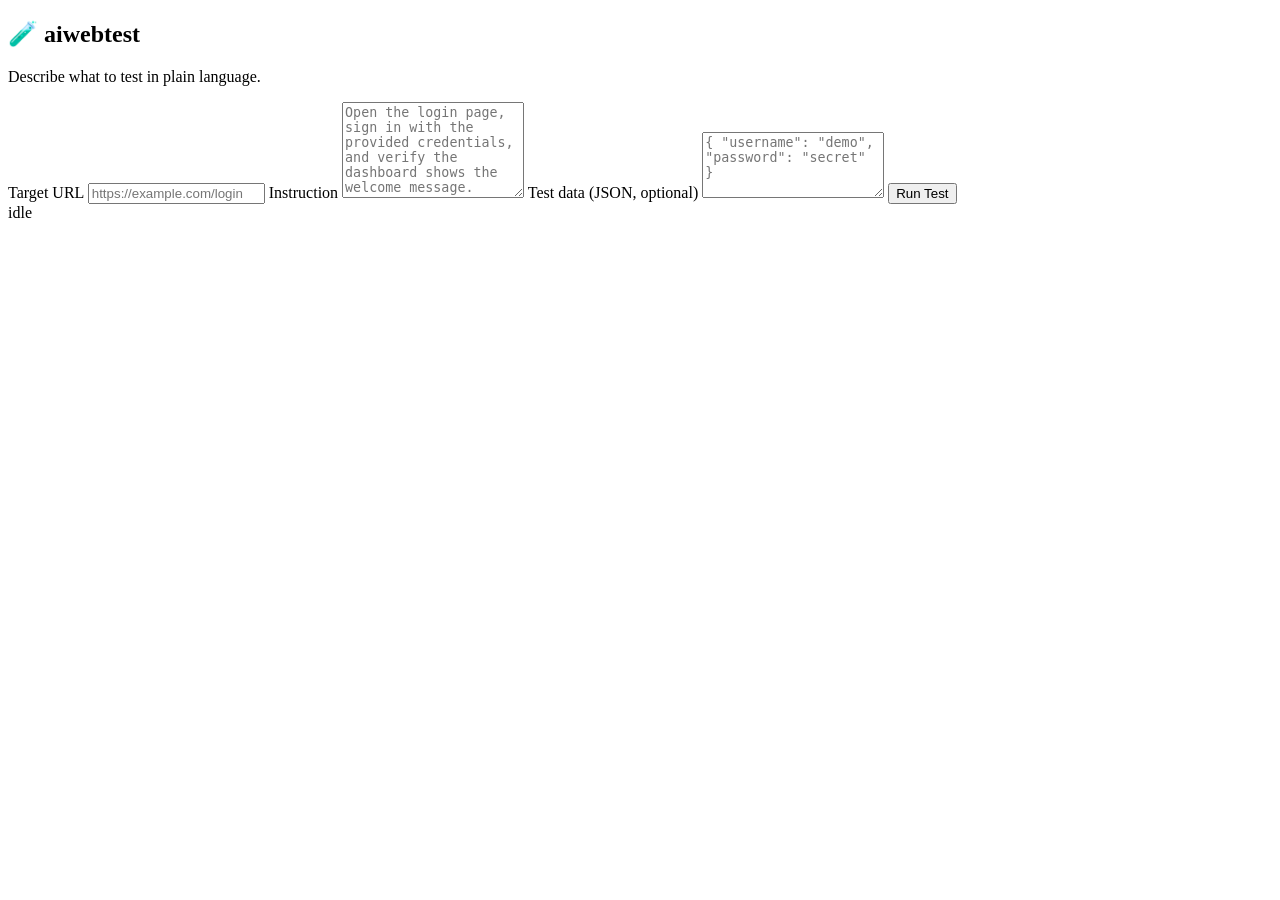
==== src/aiwebtest/static/index.html @ 4cbaee1f "Build autonomous AI web-testing agent (chat → Playwright → report) Greenfield system: a natural-lang" ====
<!DOCTYPE html>
<html lang="en">
<head>
  <meta charset="utf-8">
  <meta name="viewport" content="width=device-width, initial-scale=1">
  <title>aiwebtest — Autonomous Web Testing</title>
  <link rel="stylesheet" href="/static/styles.css">
</head>
<body>
  <div class="layout">
    <aside class="panel">
      <h1>🧪 aiwebtest</h1>
      <p class="hint">Describe what to test in plain language.</p>
      <label>Target URL
        <input id="target_url" type="text" placeholder="https://example.com/login">
      </label>
      <label>Instruction
        <textarea id="instruction" rows="6"
          placeholder="Open the login page, sign in with the provided credentials, and verify the dashboard shows the welcome message."></textarea>
      </label>
      <label>Test data (JSON, optional)
        <textarea id="data" rows="4" placeholder='{ "username": "demo", "password": "secret" }'></textarea>
      </label>
      <button id="run">Run Test</button>
      <div id="status" class="status idle">idle</div>
    </aside>

    <main class="timeline-wrap">
      <div id="verdict" class="verdict hidden"></div>
      <div id="timeline" class="timeline"></div>
    </main>
  </div>
  <script src="/static/app.js"></script>
</body>
</html>
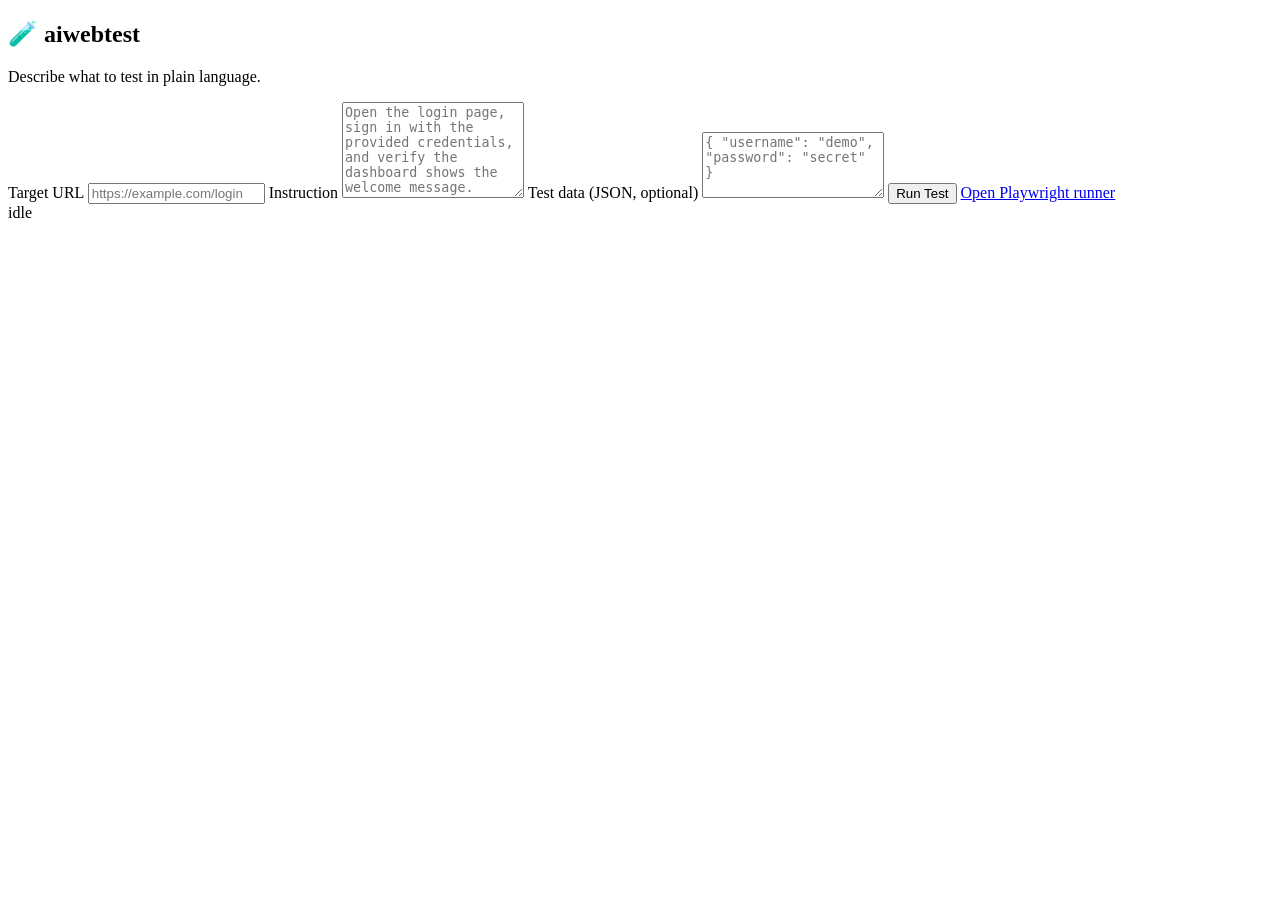
==== commit 0d0748a4: "Add Playwright replay runner" ====
--- a/src/aiwebtest/static/index.html
+++ b/src/aiwebtest/static/index.html
@@ -22,6 +22,7 @@
         <textarea id="data" rows="4" placeholder='{ "username": "demo", "password": "secret" }'></textarea>
       </label>
       <button id="run">Run Test</button>
+      <a class="side-link" href="/runner" target="_blank">Open Playwright runner</a>
       <div id="status" class="status idle">idle</div>
     </aside>
 
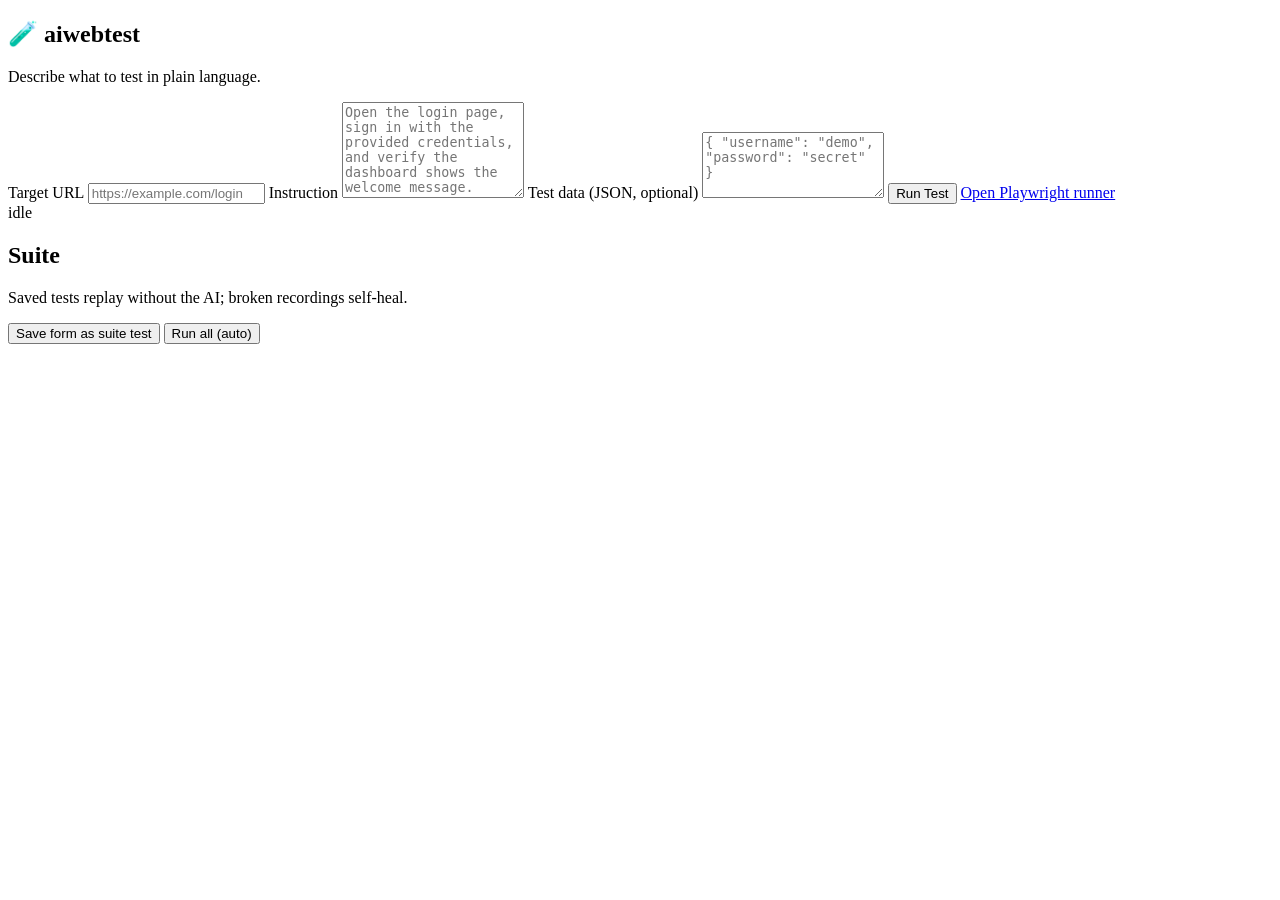
==== commit 4e4db19d: "Add CI, pytest-collectable replays, a test suite layer, and self-healing Four steps that lift the to" ====
--- a/src/aiwebtest/static/index.html
+++ b/src/aiwebtest/static/index.html
@@ -24,6 +24,14 @@
       <button id="run">Run Test</button>
       <a class="side-link" href="/runner" target="_blank">Open Playwright runner</a>
       <div id="status" class="status idle">idle</div>
+
+      <section class="suite">
+        <h2>Suite</h2>
+        <p class="hint">Saved tests replay without the AI; broken recordings self-heal.</p>
+        <button id="save-suite" class="secondary">Save form as suite test</button>
+        <button id="run-suite" class="secondary">Run all (auto)</button>
+        <div id="suite-list" class="suite-list"></div>
+      </section>
     </aside>
 
     <main class="timeline-wrap">
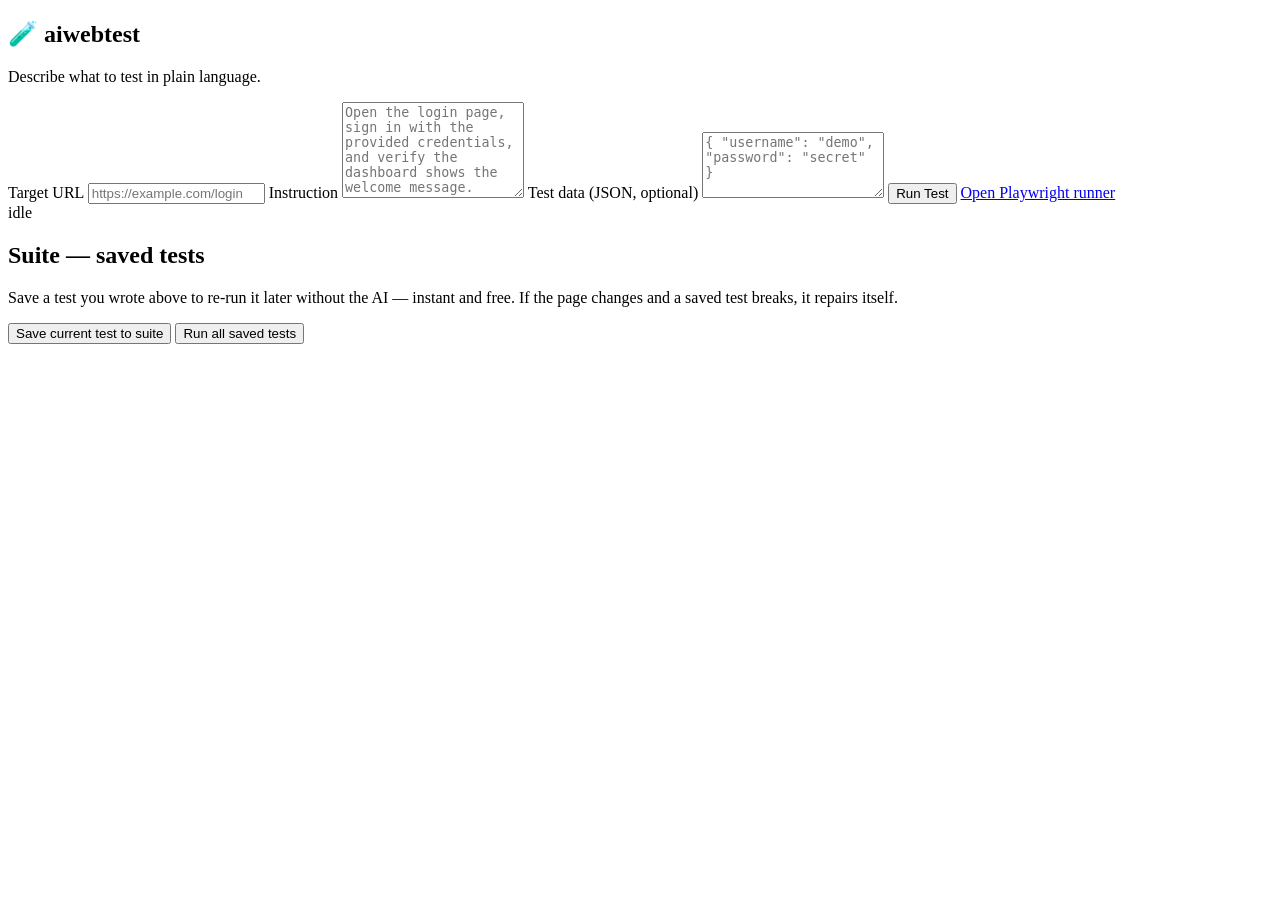
==== commit ae290adb: "Make the Suite section self-explanatory The Suite panel used jargon ("Save form as suite test", "Run" ====
--- a/src/aiwebtest/static/index.html
+++ b/src/aiwebtest/static/index.html
@@ -26,10 +26,14 @@
       <div id="status" class="status idle">idle</div>
 
       <section class="suite">
-        <h2>Suite</h2>
-        <p class="hint">Saved tests replay without the AI; broken recordings self-heal.</p>
-        <button id="save-suite" class="secondary">Save form as suite test</button>
-        <button id="run-suite" class="secondary">Run all (auto)</button>
+        <h2>Suite — saved tests</h2>
+        <p class="hint">Save a test you wrote above to re-run it later without the AI —
+          instant and free. If the page changes and a saved test breaks, it repairs
+          itself.</p>
+        <button id="save-suite" class="secondary"
+          title="Save the Target URL + Instruction + Test data above as a reusable test. Your last completed run becomes its recording.">Save current test to suite</button>
+        <button id="run-suite" class="secondary"
+          title="Replay every saved test. A broken recording self-heals first, and only falls back to a full AI run if that can't fix it.">Run all saved tests</button>
         <div id="suite-list" class="suite-list"></div>
       </section>
     </aside>
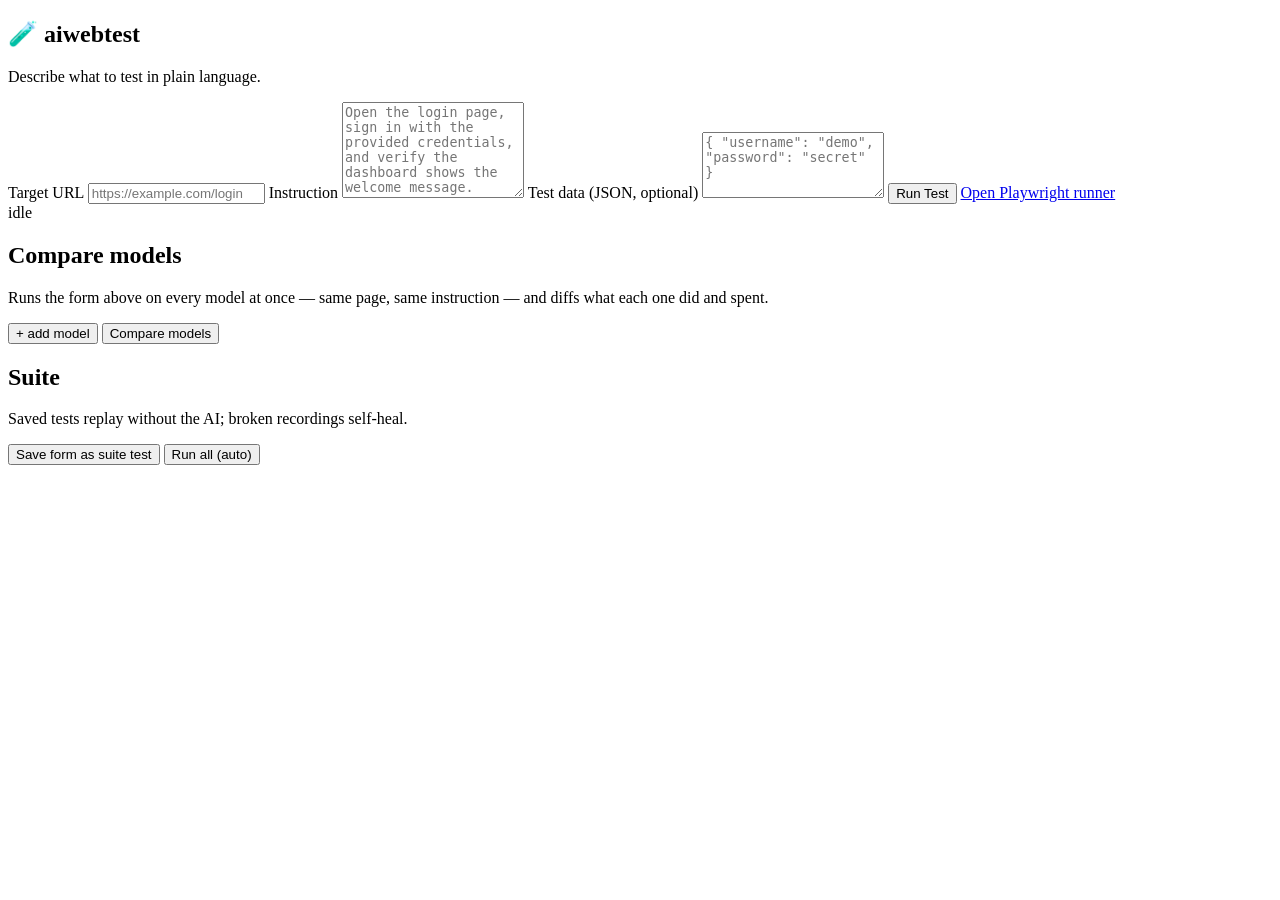
==== commit 0f1f2013: "Add model comparison: one test, several models, in parallel Picking the model for a suite was guessw" ====
--- a/src/aiwebtest/static/index.html
+++ b/src/aiwebtest/static/index.html
@@ -25,21 +25,27 @@
       <a class="side-link" href="/runner" target="_blank">Open Playwright runner</a>
       <div id="status" class="status idle">idle</div>
 
+      <section class="suite compare">
+        <h2>Compare models</h2>
+        <p class="hint">Runs the form above on every model at once — same page, same
+          instruction — and diffs what each one did and spent.</p>
+        <div id="compare-models"></div>
+        <button id="add-model" class="secondary">+ add model</button>
+        <button id="run-compare" class="secondary">Compare models</button>
+      </section>
+
       <section class="suite">
-        <h2>Suite — saved tests</h2>
-        <p class="hint">Save a test you wrote above to re-run it later without the AI —
-          instant and free. If the page changes and a saved test breaks, it repairs
-          itself.</p>
-        <button id="save-suite" class="secondary"
-          title="Save the Target URL + Instruction + Test data above as a reusable test. Your last completed run becomes its recording.">Save current test to suite</button>
-        <button id="run-suite" class="secondary"
-          title="Replay every saved test. A broken recording self-heals first, and only falls back to a full AI run if that can't fix it.">Run all saved tests</button>
+        <h2>Suite</h2>
+        <p class="hint">Saved tests replay without the AI; broken recordings self-heal.</p>
+        <button id="save-suite" class="secondary">Save form as suite test</button>
+        <button id="run-suite" class="secondary">Run all (auto)</button>
         <div id="suite-list" class="suite-list"></div>
       </section>
     </aside>
 
     <main class="timeline-wrap">
       <div id="verdict" class="verdict hidden"></div>
+      <div id="compare" class="compare-results hidden"></div>
       <div id="timeline" class="timeline"></div>
     </main>
   </div>
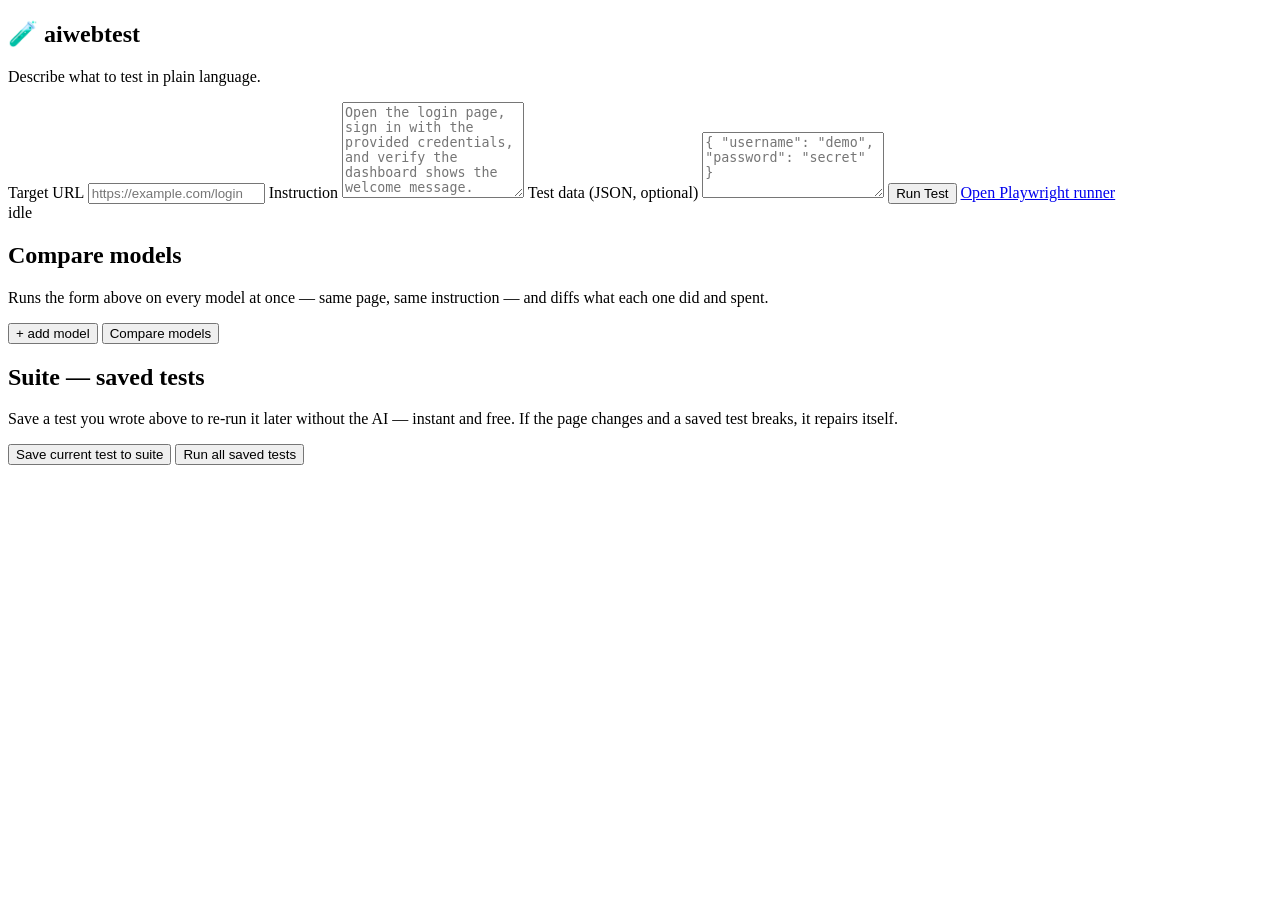
==== commit 8ce6edcc: "Merge branch 'Main' into claude/funny-lamport-7w4wt1" ====
--- a/src/aiwebtest/static/index.html
+++ b/src/aiwebtest/static/index.html
@@ -35,10 +35,14 @@
       </section>
 
       <section class="suite">
-        <h2>Suite</h2>
-        <p class="hint">Saved tests replay without the AI; broken recordings self-heal.</p>
-        <button id="save-suite" class="secondary">Save form as suite test</button>
-        <button id="run-suite" class="secondary">Run all (auto)</button>
+        <h2>Suite — saved tests</h2>
+        <p class="hint">Save a test you wrote above to re-run it later without the AI —
+          instant and free. If the page changes and a saved test breaks, it repairs
+          itself.</p>
+        <button id="save-suite" class="secondary"
+          title="Save the Target URL + Instruction + Test data above as a reusable test. Your last completed run becomes its recording.">Save current test to suite</button>
+        <button id="run-suite" class="secondary"
+          title="Replay every saved test. A broken recording self-heals first, and only falls back to a full AI run if that can't fix it.">Run all saved tests</button>
         <div id="suite-list" class="suite-list"></div>
       </section>
     </aside>
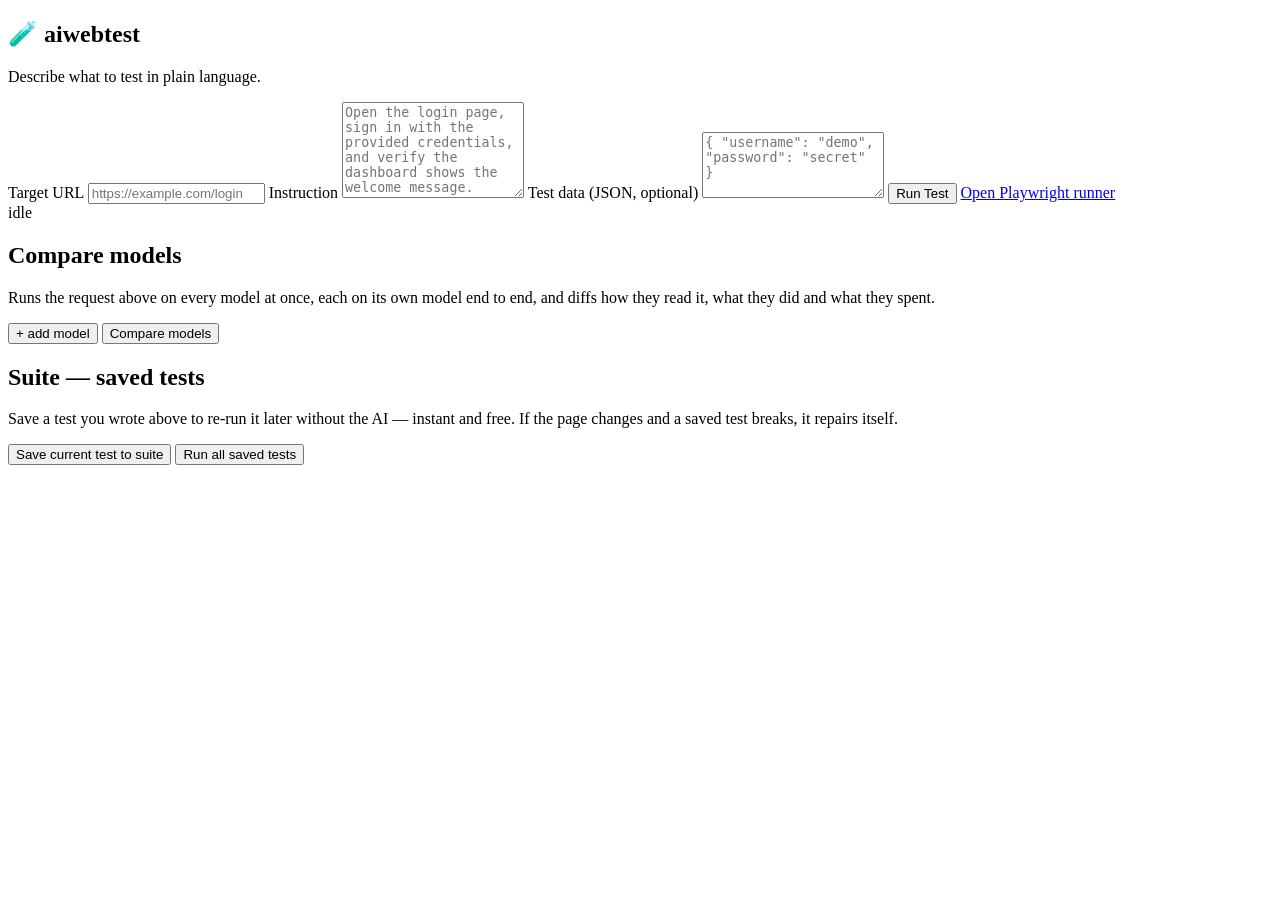
==== commit eb86f4f2: "Normalize per model in a comparison, not once for all The comparison normalized the instruction once" ====
--- a/src/aiwebtest/static/index.html
+++ b/src/aiwebtest/static/index.html
@@ -27,8 +27,8 @@
 
       <section class="suite compare">
         <h2>Compare models</h2>
-        <p class="hint">Runs the form above on every model at once — same page, same
-          instruction — and diffs what each one did and spent.</p>
+        <p class="hint">Runs the request above on every model at once, each on its own
+          model end to end, and diffs how they read it, what they did and what they spent.</p>
         <div id="compare-models"></div>
         <button id="add-model" class="secondary">+ add model</button>
         <button id="run-compare" class="secondary">Compare models</button>
